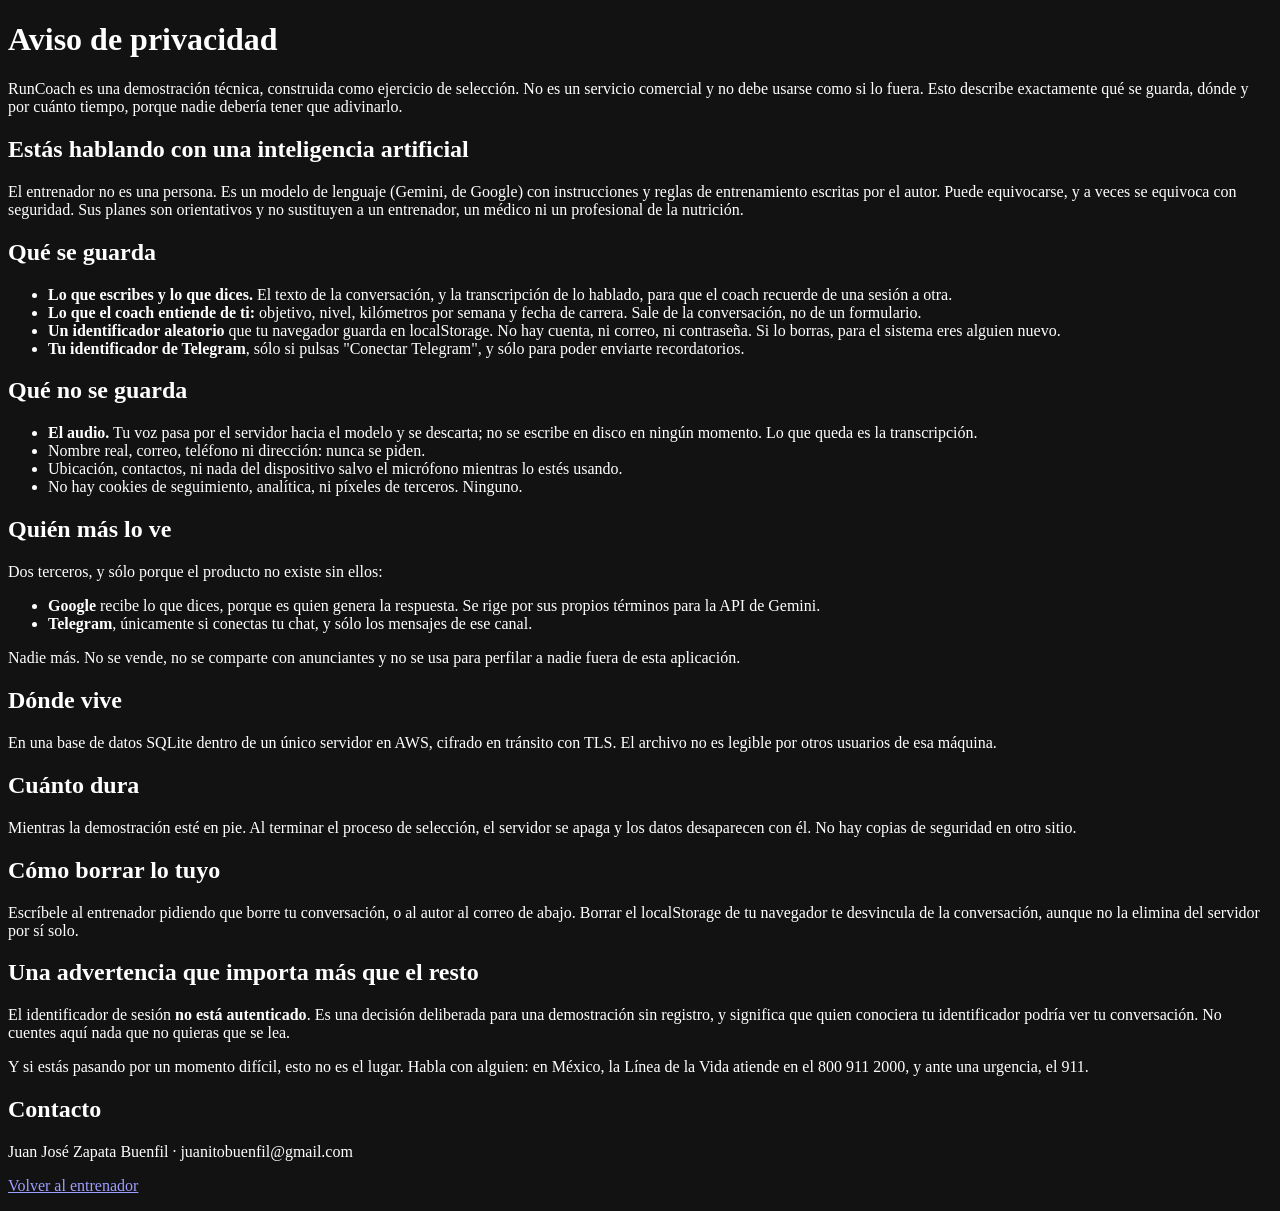
==== web/privacidad.html @ b0bb0647 "safety: say it is a machine, say what is kept, and stop coaching when it matters Three gaps, all rai" ====
<!doctype html>
<html lang="es">
  <head>
    <meta charset="utf-8" />
    <meta name="viewport" content="width=device-width, initial-scale=1, viewport-fit=cover" />
    <meta name="color-scheme" content="dark" />
    <title>RunCoach: privacidad</title>
    <link rel="stylesheet" href="/static/style.css" />
  </head>
  <body class="legal">
    <main class="prose">
      <h1>Aviso de privacidad</h1>

      <p class="lead">
        RunCoach es una demostración técnica, construida como ejercicio de
        selección. No es un servicio comercial y no debe usarse como si lo
        fuera. Esto describe exactamente qué se guarda, dónde y por cuánto
        tiempo, porque nadie debería tener que adivinarlo.
      </p>

      <h2>Estás hablando con una inteligencia artificial</h2>
      <p>
        El entrenador no es una persona. Es un modelo de lenguaje
        (<span class="mono">Gemini</span>, de Google) con instrucciones y reglas
        de entrenamiento escritas por el autor. Puede equivocarse, y a veces se
        equivoca con seguridad. Sus planes son orientativos y no sustituyen a un
        entrenador, un médico ni un profesional de la nutrición.
      </p>

      <h2>Qué se guarda</h2>
      <ul>
        <li>
          <strong>Lo que escribes y lo que dices.</strong> El texto de la
          conversación, y la transcripción de lo hablado, para que el coach
          recuerde de una sesión a otra.
        </li>
        <li>
          <strong>Lo que el coach entiende de ti:</strong> objetivo, nivel,
          kilómetros por semana y fecha de carrera. Sale de la conversación, no
          de un formulario.
        </li>
        <li>
          <strong>Un identificador aleatorio</strong> que tu navegador guarda en
          <span class="mono">localStorage</span>. No hay cuenta, ni correo, ni
          contraseña. Si lo borras, para el sistema eres alguien nuevo.
        </li>
        <li>
          <strong>Tu identificador de Telegram</strong>, sólo si pulsas
          "Conectar Telegram", y sólo para poder enviarte recordatorios.
        </li>
      </ul>

      <h2>Qué no se guarda</h2>
      <ul>
        <li>
          <strong>El audio.</strong> Tu voz pasa por el servidor hacia el modelo
          y se descarta; no se escribe en disco en ningún momento. Lo que queda
          es la transcripción.
        </li>
        <li>Nombre real, correo, teléfono ni dirección: nunca se piden.</li>
        <li>Ubicación, contactos, ni nada del dispositivo salvo el micrófono
          mientras lo estés usando.</li>
        <li>No hay cookies de seguimiento, analítica, ni píxeles de terceros.
          Ninguno.</li>
      </ul>

      <h2>Quién más lo ve</h2>
      <p>
        Dos terceros, y sólo porque el producto no existe sin ellos:
      </p>
      <ul>
        <li>
          <strong>Google</strong> recibe lo que dices, porque es quien genera la
          respuesta. Se rige por sus propios términos para la API de Gemini.
        </li>
        <li>
          <strong>Telegram</strong>, únicamente si conectas tu chat, y sólo los
          mensajes de ese canal.
        </li>
      </ul>
      <p>
        Nadie más. No se vende, no se comparte con anunciantes y no se usa para
        perfilar a nadie fuera de esta aplicación.
      </p>

      <h2>Dónde vive</h2>
      <p>
        En una base de datos SQLite dentro de un único servidor en AWS, cifrado
        en tránsito con TLS. El archivo no es legible por otros usuarios de esa
        máquina.
      </p>

      <h2>Cuánto dura</h2>
      <p>
        Mientras la demostración esté en pie. Al terminar el proceso de
        selección, el servidor se apaga y los datos desaparecen con él. No hay
        copias de seguridad en otro sitio.
      </p>

      <h2>Cómo borrar lo tuyo</h2>
      <p>
        Escríbele al entrenador pidiendo que borre tu conversación, o al autor al
        correo de abajo. Borrar el <span class="mono">localStorage</span> de tu
        navegador te desvincula de la conversación, aunque no la elimina del
        servidor por sí solo.
      </p>

      <h2>Una advertencia que importa más que el resto</h2>
      <p>
        El identificador de sesión <strong>no está autenticado</strong>. Es una
        decisión deliberada para una demostración sin registro, y significa que
        quien conociera tu identificador podría ver tu conversación. No cuentes
        aquí nada que no quieras que se lea.
      </p>
      <p>
        Y si estás pasando por un momento difícil, esto no es el lugar. Habla con
        alguien: en México, la Línea de la Vida atiende en el
        <span class="mono">800 911 2000</span>, y ante una urgencia, el
        <span class="mono">911</span>.
      </p>

      <h2>Contacto</h2>
      <p>
        Juan José Zapata Buenfil ·
        <span class="mono">juanitobuenfil@gmail.com</span>
      </p>

      <p class="back"><a href="/">Volver al entrenador</a></p>
    </main>
  </body>
</html>
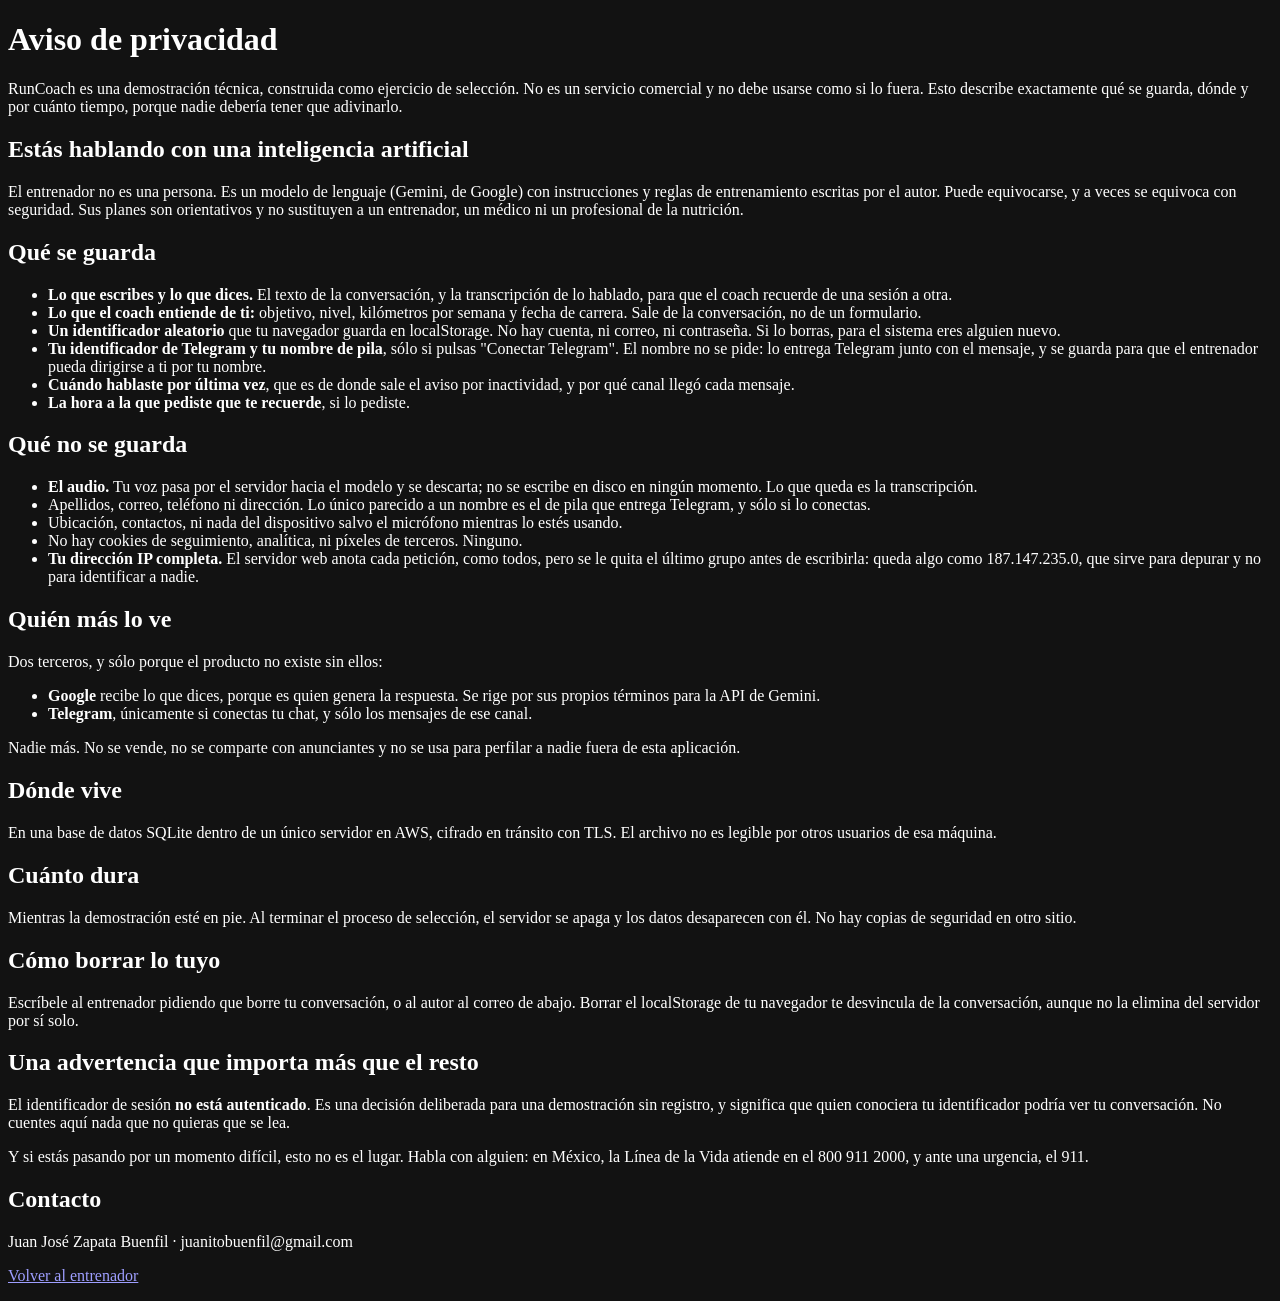
==== commit bac53ac0: "privacy: the notice said something that was not true Asked whether the notice covered data collectio" ====
--- a/web/privacidad.html
+++ b/web/privacidad.html
@@ -45,8 +45,18 @@
           contraseña. Si lo borras, para el sistema eres alguien nuevo.
         </li>
         <li>
-          <strong>Tu identificador de Telegram</strong>, sólo si pulsas
-          "Conectar Telegram", y sólo para poder enviarte recordatorios.
+          <strong>Tu identificador de Telegram y tu nombre de pila</strong>, sólo
+          si pulsas "Conectar Telegram". El nombre no se pide: lo entrega
+          Telegram junto con el mensaje, y se guarda para que el entrenador
+          pueda dirigirse a ti por tu nombre.
+        </li>
+        <li>
+          <strong>Cuándo hablaste por última vez</strong>, que es de donde sale
+          el aviso por inactividad, y por qué canal llegó cada mensaje.
+        </li>
+        <li>
+          <strong>La hora a la que pediste que te recuerde</strong>, si lo
+          pediste.
         </li>
       </ul>
 
@@ -57,11 +67,20 @@
           y se descarta; no se escribe en disco en ningún momento. Lo que queda
           es la transcripción.
         </li>
-        <li>Nombre real, correo, teléfono ni dirección: nunca se piden.</li>
+        <li>
+          Apellidos, correo, teléfono ni dirección. Lo único parecido a un
+          nombre es el de pila que entrega Telegram, y sólo si lo conectas.
+        </li>
         <li>Ubicación, contactos, ni nada del dispositivo salvo el micrófono
           mientras lo estés usando.</li>
         <li>No hay cookies de seguimiento, analítica, ni píxeles de terceros.
           Ninguno.</li>
+        <li>
+          <strong>Tu dirección IP completa.</strong> El servidor web anota cada
+          petición, como todos, pero se le quita el último grupo antes de
+          escribirla: queda algo como <span class="mono">187.147.235.0</span>,
+          que sirve para depurar y no para identificar a nadie.
+        </li>
       </ul>
 
       <h2>Quién más lo ve</h2>
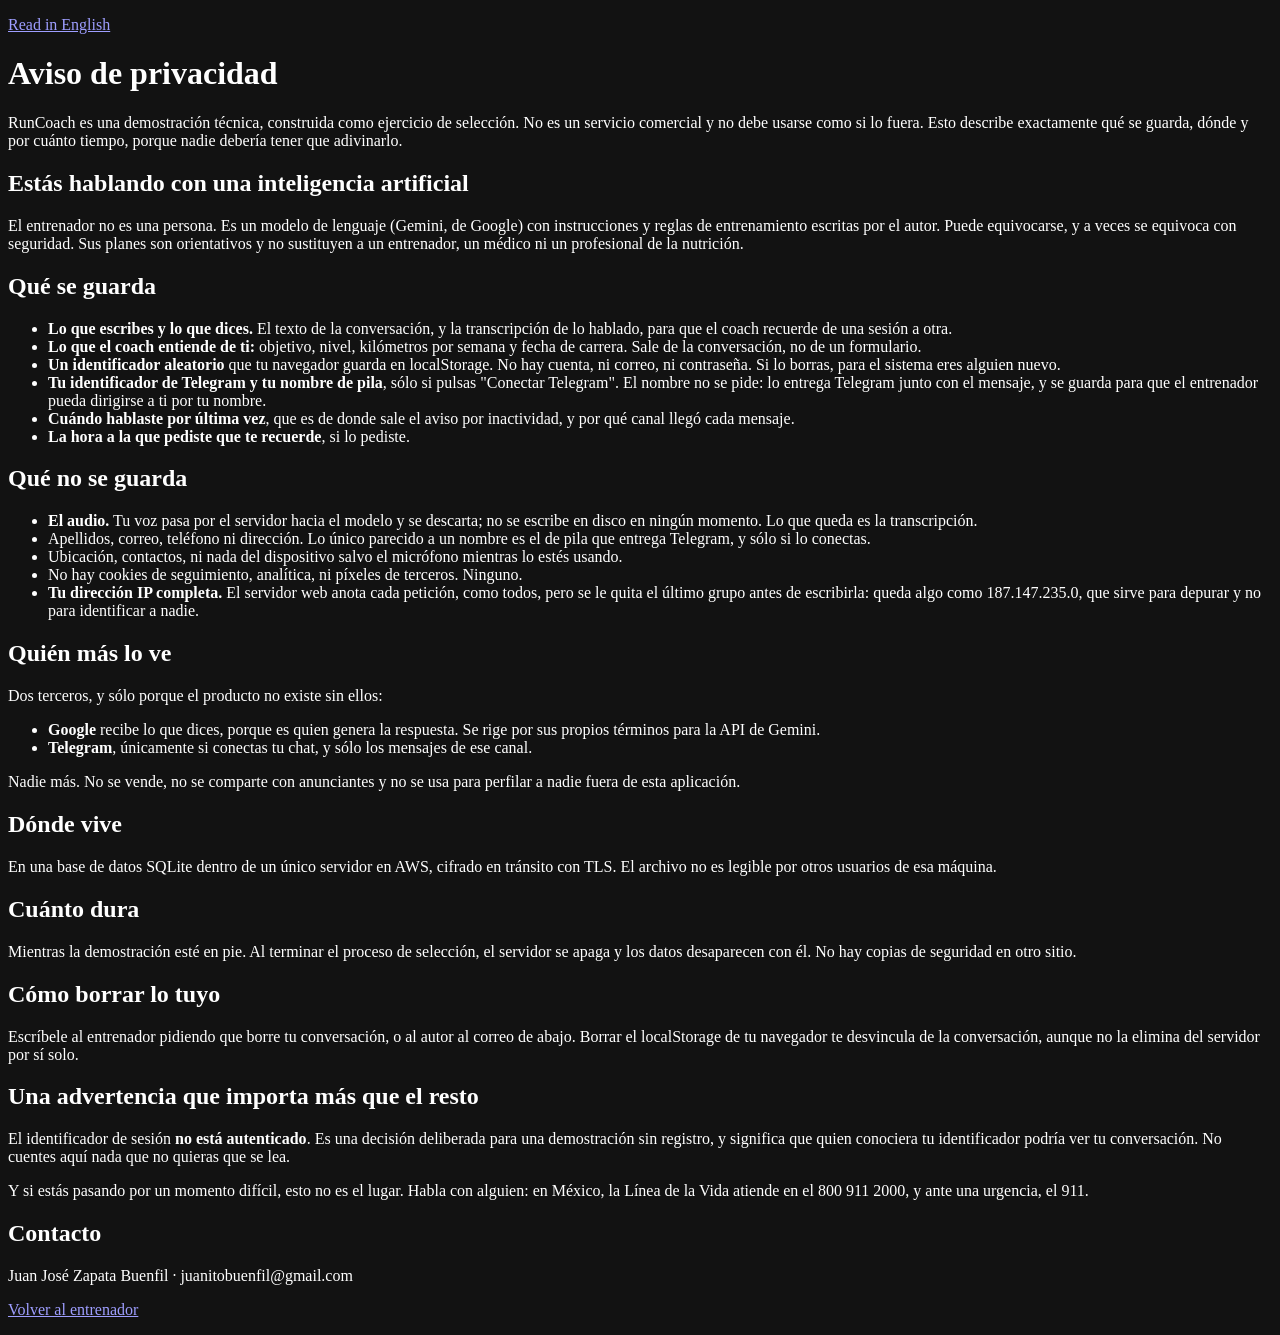
==== commit d327a390: "privacy: the same notice in English The coach answers in whatever language it is spoken to, so a rev" ====
--- a/web/privacidad.html
+++ b/web/privacidad.html
@@ -9,6 +9,8 @@
   </head>
   <body class="legal">
     <main class="prose">
+      <p class="lang"><a href="/privacy">Read in English</a></p>
+
       <h1>Aviso de privacidad</h1>
 
       <p class="lead">
